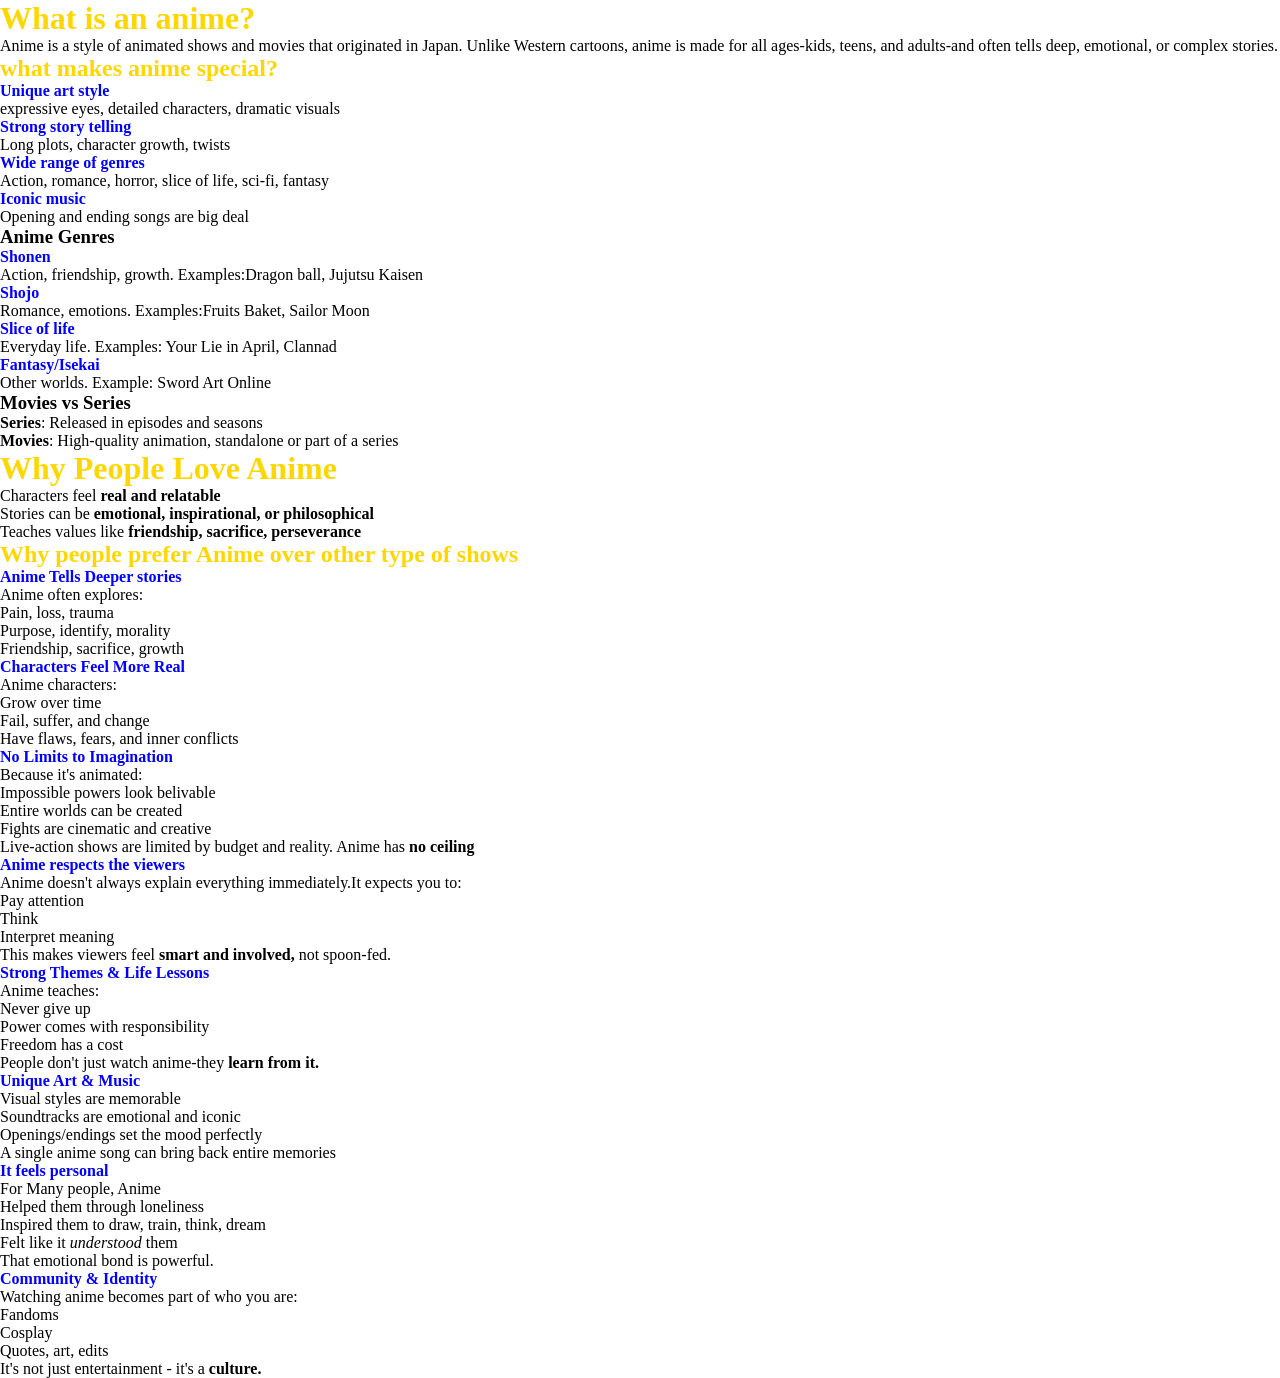
==== About.html @ 6243ef82 "Add files via upload" ====
<!DOCTYPE html>
<html lang="en">
<head>
    <meta charset="UTF-8">
    <meta name="viewport" content="width=device-width, initial-scale=1.0">
   <link rel="stylesheet" href="About.css">
    <title>Anime Universe - About</title>
</head>
<body>
    <h1>What is an anime?</h1>
    <p> Anime is a style of animated shows and movies that originated
        in Japan. Unlike Western cartoons, anime is made for all 
        ages-kids, teens, and adults-and often tells deep, emotional,
        or complex stories.</p>
    <h2> what makes anime special?</h2>
    <ul>
        <li><dl><b>Unique art style</b></dl>
        <dt>expressive eyes, detailed characters, dramatic visuals</dt>
        </li>
        <li><dl><b>Strong story telling</b></dl>
        <dt>Long plots, character growth, twists</dt>
        </li>
        <li><dl><b>Wide range of genres</b></dl>
        <dt>Action, romance, horror, slice of life, sci-fi, fantasy</dt>
        </li>
        <li><dl><b>Iconic music</b></dl>
        <dt>Opening and ending songs are big deal</dt>
        </li>
    </ul>
    <h3> Anime Genres</h3>
    <ul>
        <li><dl><b>Shonen</b></dl>
        <dt>Action, friendship, growth. Examples:Dragon ball, Jujutsu Kaisen </dt>
        </li>
        <li><dl><b>Shojo</b></dl>
        <dt>Romance, emotions. Examples:Fruits Baket, Sailor Moon</dt>
        </li>
        <li><dl><b>Slice of life</b></dl>
        <dt>Everyday life. Examples: Your Lie in April, Clannad </dt>
        </li>
        <li><dl><b>Fantasy/Isekai</b></dl>
        <dt>Other worlds. Example: Sword Art Online </dt>
        </li>
    </ul>
    <h3>Movies vs Series</h3>
    <ul>
    <li><b>Series</b>: Released in episodes and seasons</li>
    <li><b>Movies</b>: High-quality animation, standalone or part of a series</li>
    </ul>
    <h1>Why People Love Anime</h1>
    <ul>
        <li>Characters feel <b>real and relatable</b></li>
        <li>Stories can be <b>emotional, inspirational, or philosophical</b></li>
        <li>Teaches values like <b>friendship, sacrifice, perseverance</b></li>
    </ul>
    <h2>Why people prefer Anime over other type of shows</h2>
    <ol type="1">
        <li><dl><b> Anime Tells Deeper stories</b></dl>
        <dt>Anime often explores:
            <ul><li>Pain, loss, trauma</li>
            <li>Purpose, identify, morality</li>
            <li>Friendship, sacrifice, growth</li>
            </ul>
        </dt>
        </li>
        <li><dl><b>Characters Feel More Real</b></dl>
        <dt>Anime characters:
            <ul><li>Grow over time</li>
            <li>Fail, suffer, and change</li>
            <li>Have flaws, fears, and inner conflicts</li>
            </ul>
        </dt>
        </li>
        <li><dl><b>No Limits to Imagination</b></dl>
        <dt>Because it's animated:
            <ul><li>Impossible powers look belivable</li>
            <li>Entire worlds can be created</li>
            <li>Fights are cinematic and creative</li>
            </ul>
        </dt>
        </li>
        <p>Live-action shows are limited by budget and reality. Anime has <b>no ceiling</b></p>
        <li><dl><b>Anime respects the viewers</b></dl>
        <dt>Anime doesn't always explain everything immediately.It expects you to:
            <ul><li>Pay attention</li>
            <li>Think</li>
            <li>Interpret meaning</li>
            </ul>
        </dt>
        </li>
        <p>This makes viewers feel <b>smart and involved,</b> not spoon-fed.</p>
    <li><dl><b>Strong Themes & Life Lessons</b></dl>
    <dt>Anime teaches:
        <ul><li>Never give up</li>
        <li>Power comes with responsibility</li>
        <li>Freedom has a cost</li>
        </ul>
    </dt>
    </li>
    <p>People don't just watch anime-they <b>learn from it.</b></p>
    <li><dl><b>Unique Art & Music</b></dl>
    <dt><ul><li>Visual styles are memorable</li>
    <li>Soundtracks are emotional and iconic</li>
    <li>Openings/endings set the mood perfectly</li>
    </ul></dt>
    </li>
    <p>A single anime song can bring back entire memories</p>
    <li><dl><b>It feels personal</b></dl>
    <dt>For Many people, Anime
        <ul><li>Helped them through loneliness</li>
        <li>Inspired them to draw, train, think, dream</li>
        <li>Felt like it <i>understood</i> them</li>
        </ul>
    </dt>
    </li>
    <p>That emotional bond is powerful.</p>
    <li><dl><b>Community & Identity</b></dl>
    <dt>Watching anime becomes part of who you are:
        <ul><li>Fandoms</li>
        <li>Cosplay</li>
        <li>Quotes, art, edits</li>
        </ul>
        <p>It's not just entertainment - it's a <b>culture.</b></p>
    </dt>
    </li>
    </ol>
</body>
</html>
---- About.css ----
*{
    margin: auto;
    padding: 0%;
}

h1, h2 {
    color: gold;
}
P{
    color: black;
}
 dt{
    color: black;
}
dl{
    color: blue;
}
ul li{
    color: black;
}
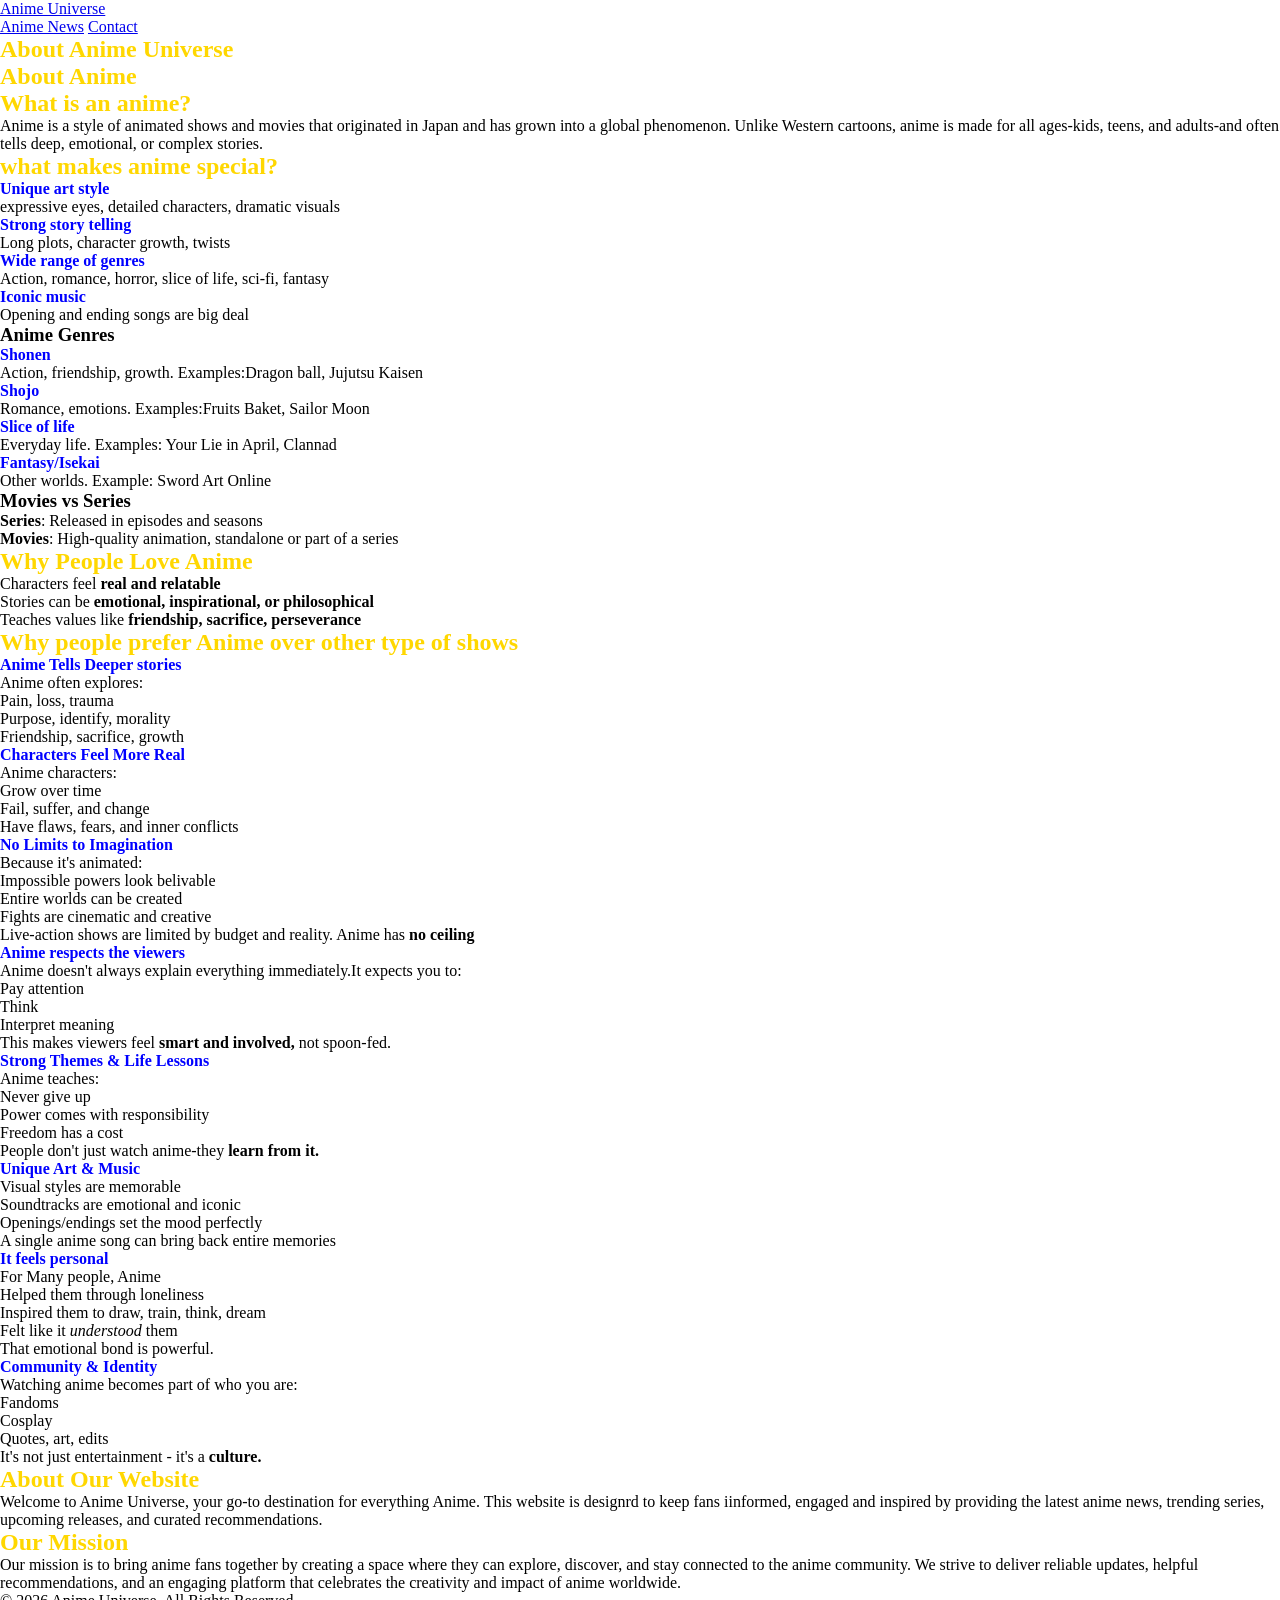
==== commit 4e7003bf: "Update About.html" ====
--- a/About.html
+++ b/About.html
@@ -7,9 +7,21 @@
     <title>Anime Universe - About</title>
 </head>
 <body>
+    <nav>
+        <div class="logo"><a href="index.html">Anime Universe</a></div>
+        <div class="nav-links">
+            <a href="index.html>Home</a>
+                <a href="Anime News.html">Anime News</a>
+            <a href="contacts.html">Contact</a>
+    </nav>
+    <section class="hero banner">
+        <h1>About Anime Universe</h1>
+        </section>
+    <section class="about container">
+        <h1>About Anime<h1>
     <h1>What is an anime?</h1>
     <p> Anime is a style of animated shows and movies that originated
-        in Japan. Unlike Western cartoons, anime is made for all 
+        in Japan and has grown into a global phenomenon. Unlike Western cartoons, anime is made for all 
         ages-kids, teens, and adults-and often tells deep, emotional,
         or complex stories.</p>
     <h2> what makes anime special?</h2>
@@ -124,5 +136,17 @@
     </dt>
     </li>
     </ol>
+            <h2>About Our Website</h2>
+            <p>
+                Welcome to Anime Universe, your go-to destination for everything Anime. This website is designrd to keep fans iinformed, 
+                engaged and inspired by providing the latest anime news, trending series, upcoming releases, and curated recommendations.
+            </p>
+            <h2>Our Mission</h2>
+            <p>Our mission is to bring anime fans together by creating a space where they can explore, discover, and stay connected to the anime community.
+            We strive to deliver reliable updates, helpful recommendations, and an engaging platform that celebrates the creativity and impact of anime worldwide.
+            </p>
+            <footer>
+                &copy; 2026 Anime Universe. All Rights Reserved.
+            </footer>
 </body>
-</html>+</html>
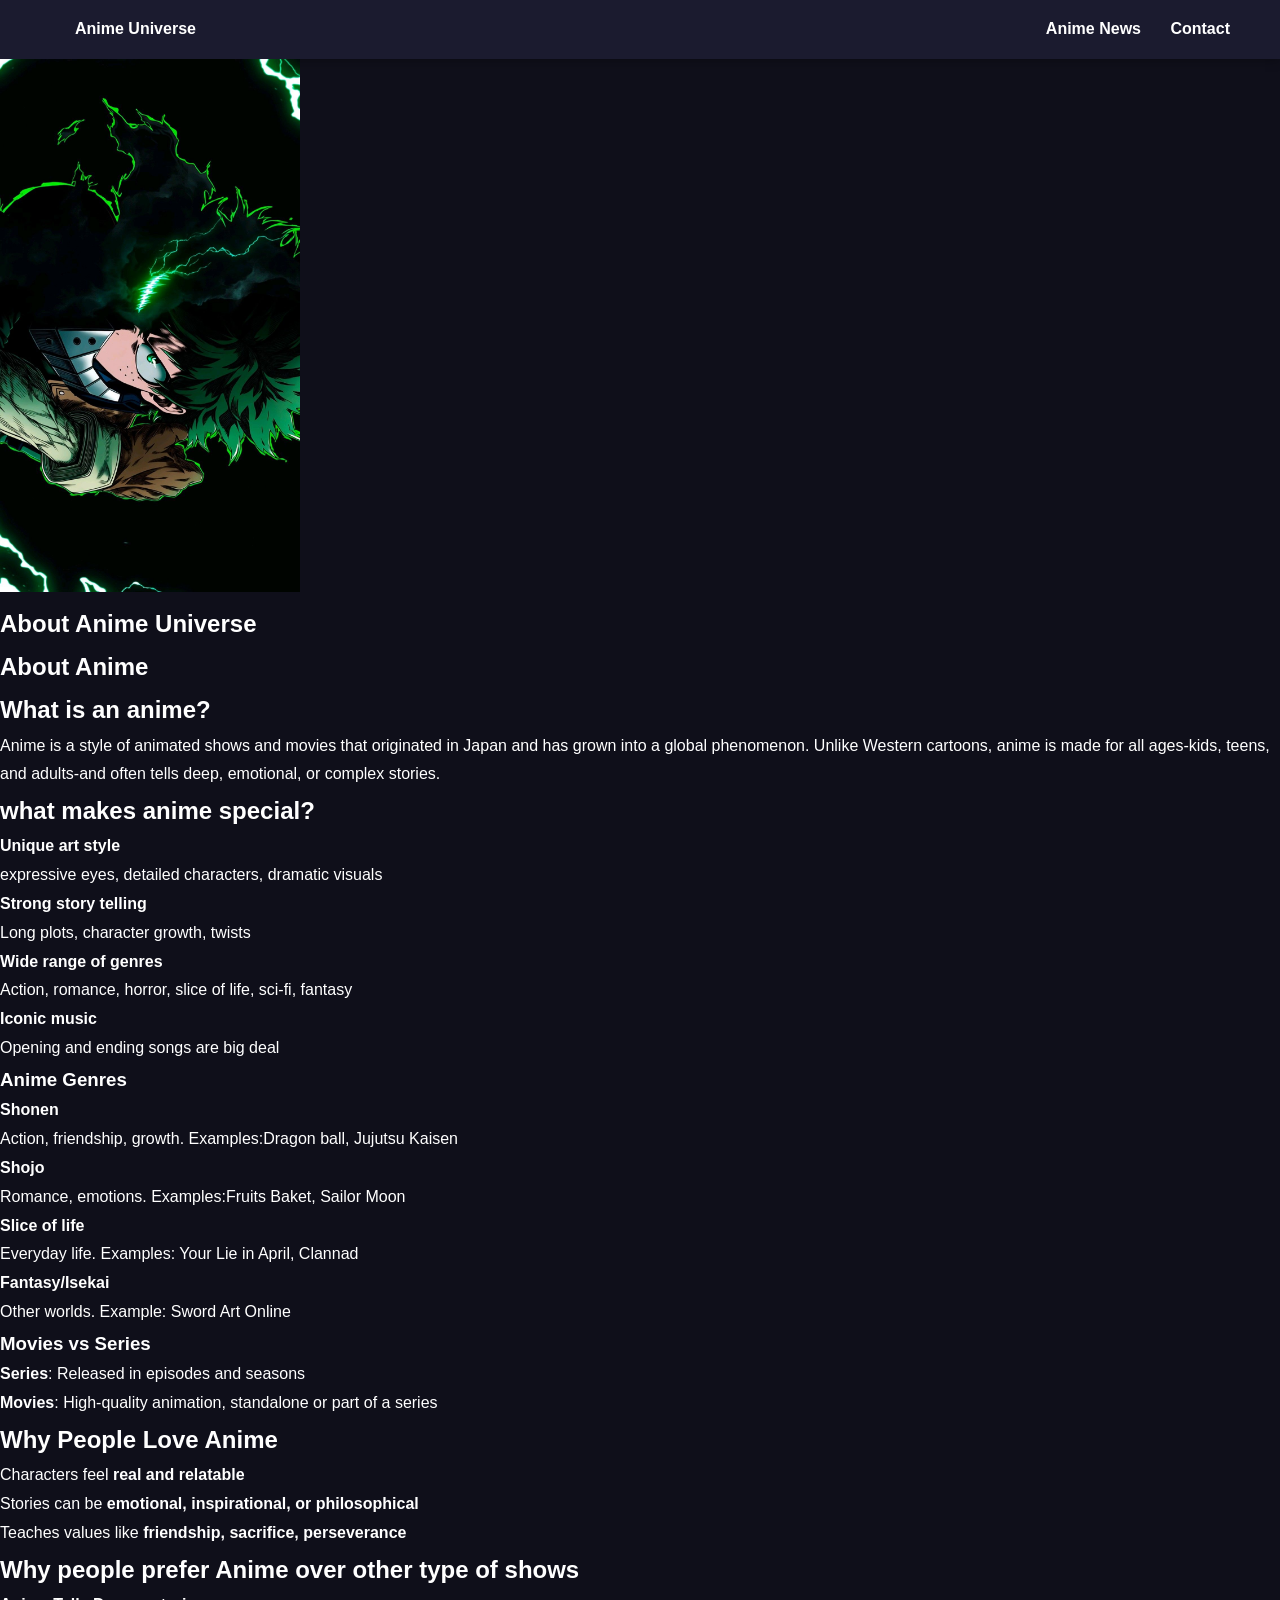
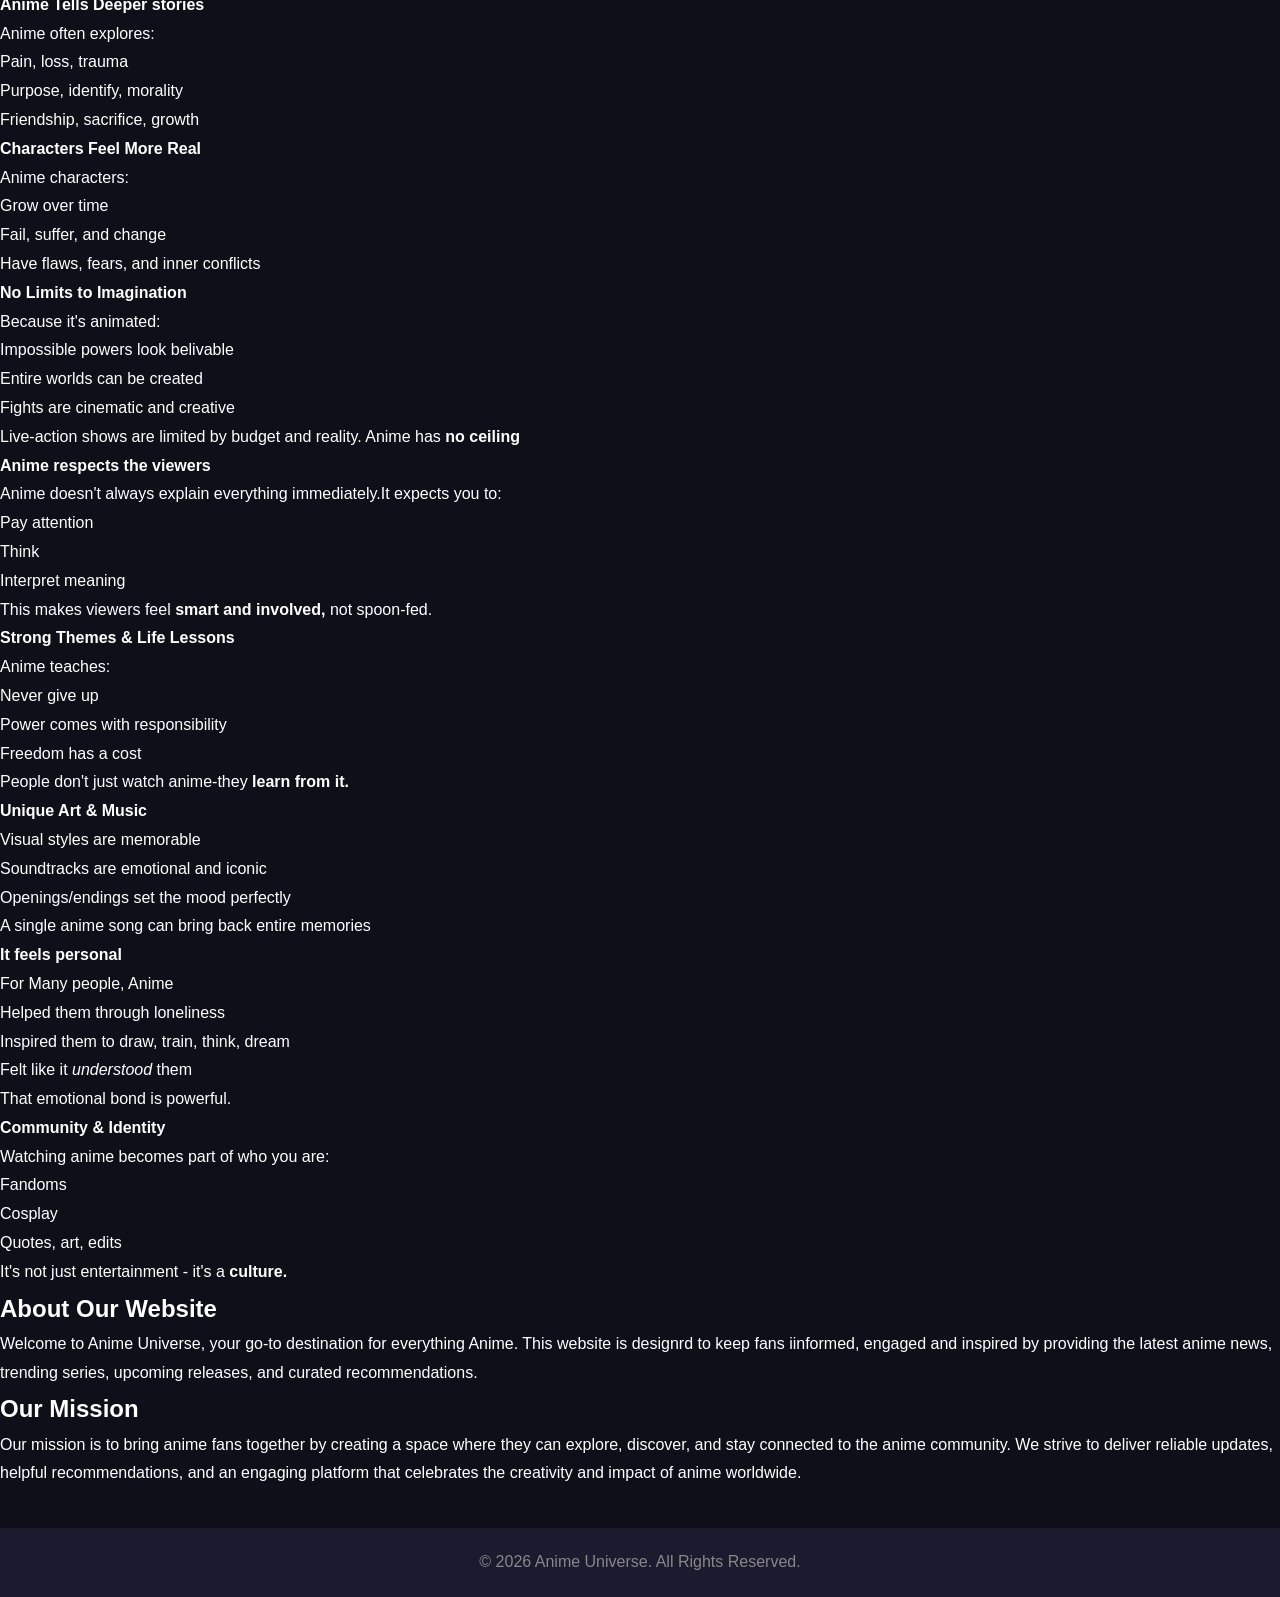
==== commit af20949f: "Update About.html" ====
--- a/About.html
+++ b/About.html
@@ -15,6 +15,7 @@
             <a href="contacts.html">Contact</a>
     </nav>
     <section class="hero banner">
+        <img src="images/300685712644412259_vdm.jpg" alt="Deku" width="300">
         <h1>About Anime Universe</h1>
         </section>
     <section class="about container">
--- a/About.css
+++ b/About.css
@@ -1,20 +1,126 @@
-*{
-    margin: auto;
-    padding: 0%;
-}
+* {
+            margin: 0;
+            padding: 0;
+            box-sizing: border-box;
+        }
+        body {
+            background: #0f0f1a;
+            font-family: Arial, sans-serif;
+            color: white;
+            line-height: 1.8;
+        }
 
-h1, h2 {
-    color: gold;
-}
-P{
-    color: black;
-}
- dt{
-    color: black;
-}
-dl{
-    color: blue;
-}
-ul li{
-    color: black;
-}+        a {
+            text-decoration: none;
+            color: #8a7dff;
+        }
+
+        /* Navbar copy your homepage style */
+        nav {
+            width: 100%;
+            background: #1b1b2f;
+            padding: 15px 50px;
+            display: flex;
+            justify-content: space-between;
+            align-items: center;
+            box-shadow: 0 2px 10px rgba(0,0,0,0.3);
+        }
+        nav a {
+            margin-left: 25px;
+            color: white;
+            font-weight: bold;
+            transition: 0.3s;
+        }
+        nav a:hover {
+            color: #8a7dff;
+        }
+
+        /* Hero Banner */
+        .hero-banner {
+            background: url('images/300685712644412259_vdm.jpg') no-repeat center center/cover;
+            height: 250px;
+            display: flex;
+            justify-content: center;
+            align-items: center;
+            position: relative;
+            text-align: center;
+        }
+        .hero-banner::after {
+            content: '';
+            position: absolute;
+            width: 100%;
+            height: 100%;
+            background: rgba(15,15,26,0.7);
+            top: 0;
+            left: 0;
+        }
+        .hero-banner h1 {
+            position: relative;
+            color: #fff;
+            font-size: 3rem;
+            z-index: 1;
+        }
+
+        /* About container */
+        .about-container {
+            max-width: 900px;
+            margin: -80px auto 60px auto; /* overlap banner */
+            padding: 40px;
+            background: #1b1b2f;
+            border-radius: 20px;
+            box-shadow: 0 0 20px rgba(138,125,255,0.3);
+            line-height: 1.8;
+        }
+
+        .about-container h1 {
+            font-size: 2.5rem;
+            margin-bottom: 20px;
+            color: #8a7dff;
+            border-left: 5px solid #8a7dff;
+            padding-left: 15px;
+        }
+
+        .about-container h2 {
+            font-size: 1.8rem;
+            margin-top: 30px;
+            color: #ffffff;
+        }
+
+        .about-container p {
+            font-size: 1rem;
+            color: #d1d1d1;
+            margin-bottom: 20px;
+        }
+
+        /* Hover effect for container */
+        .about-container:hover {
+            transform: translateY(-3px);
+            transition: 0.3s ease;
+        }
+
+        /* Footer */
+        footer {
+            text-align: center;
+            padding: 20px 0;
+            background: #1b1b2f;
+            color: #888;
+            margin-top: 40px;
+        }
+
+        /* Mobile responsiveness */
+        @media screen and (max-width: 768px) {
+            .hero-banner h1 {
+                font-size: 2rem;
+            }
+            nav {
+                flex-direction: column;
+                padding: 15px 20px;
+            }
+            nav a {
+                margin: 10px 0;
+            }
+            .about-container {
+                margin: -60px 20px 40px 20px;
+                padding: 25px;
+            }
+        }
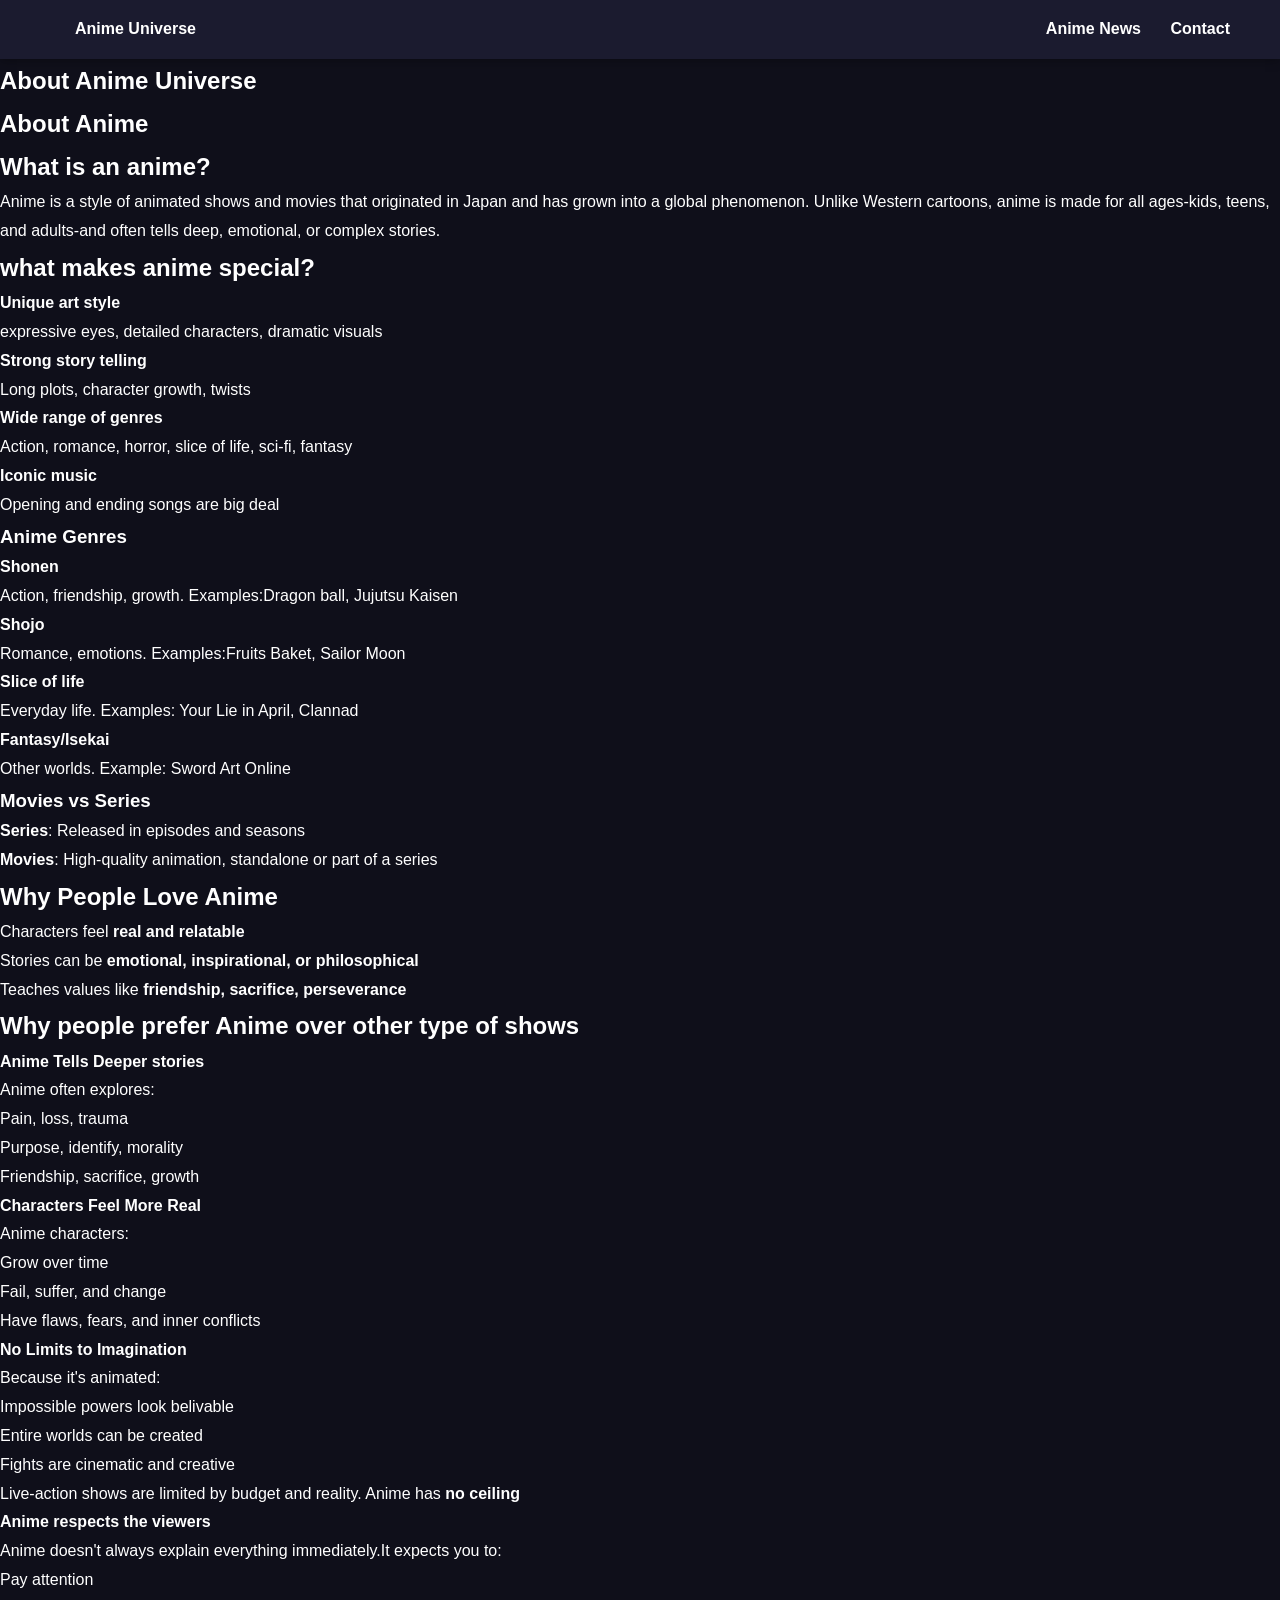
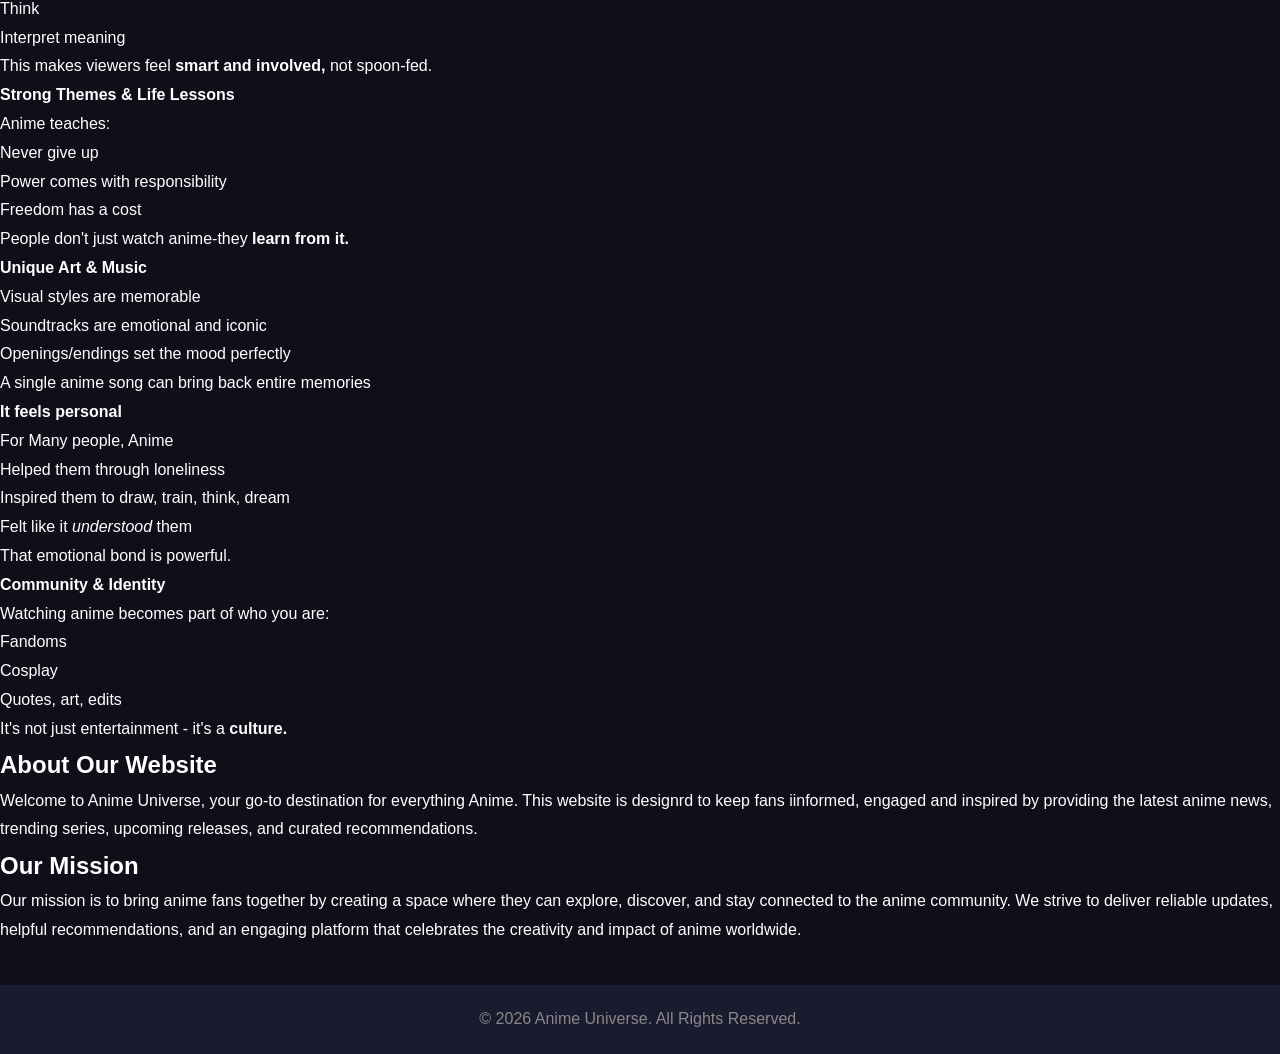
==== commit 75695cb4: "Update About.html" ====
--- a/About.html
+++ b/About.html
@@ -15,7 +15,6 @@
             <a href="contacts.html">Contact</a>
     </nav>
     <section class="hero banner">
-        <img src="images/300685712644412259_vdm.jpg" alt="Deku" width="300">
         <h1>About Anime Universe</h1>
         </section>
     <section class="about container">
--- a/About.css
+++ b/About.css
@@ -37,7 +37,7 @@
 
         /* Hero Banner */
         .hero-banner {
-            background: url('images/300685712644412259_vdm.jpg') no-repeat center center/cover;
+            background: url(images/300685712644412259_vdm.jpg) no-repeat center center/cover;
             height: 250px;
             display: flex;
             justify-content: center;
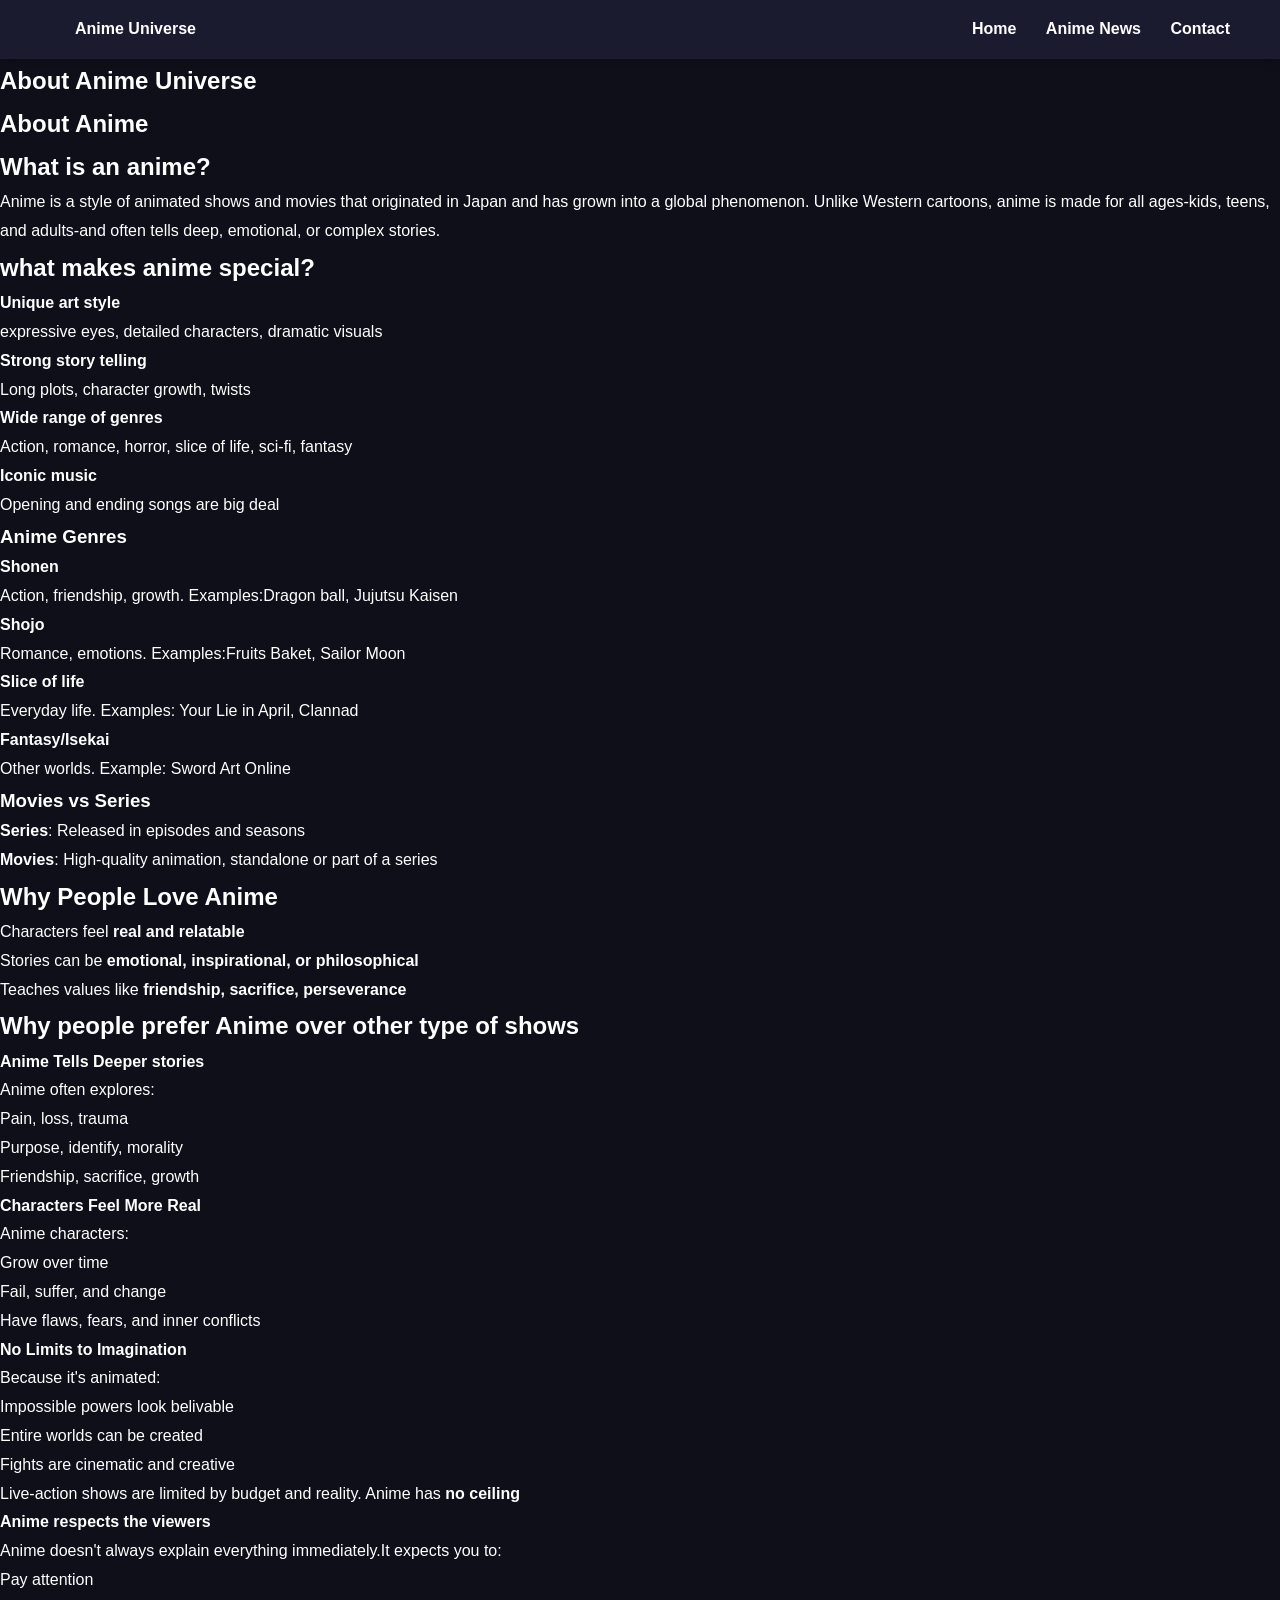
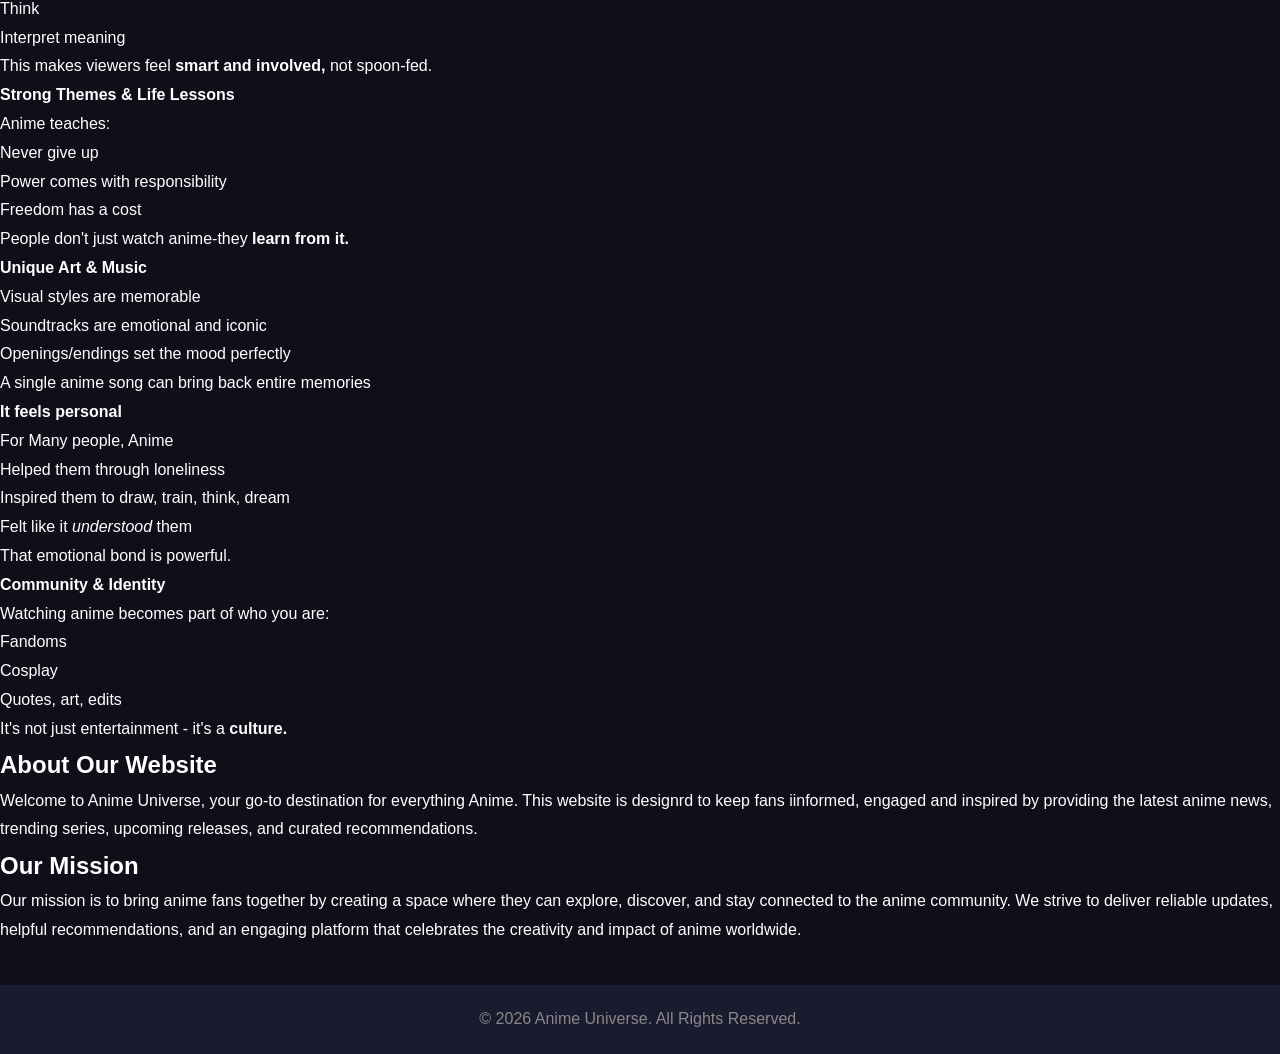
==== commit 92c587d8: "Update About.html" ====
--- a/About.html
+++ b/About.html
@@ -10,8 +10,8 @@
     <nav>
         <div class="logo"><a href="index.html">Anime Universe</a></div>
         <div class="nav-links">
-            <a href="index.html>Home</a>
-                <a href="Anime News.html">Anime News</a>
+            <a href="index.html">Home</a>
+            <a href="Anime News.html">Anime News</a>
             <a href="contacts.html">Contact</a>
     </nav>
     <section class="hero banner">
